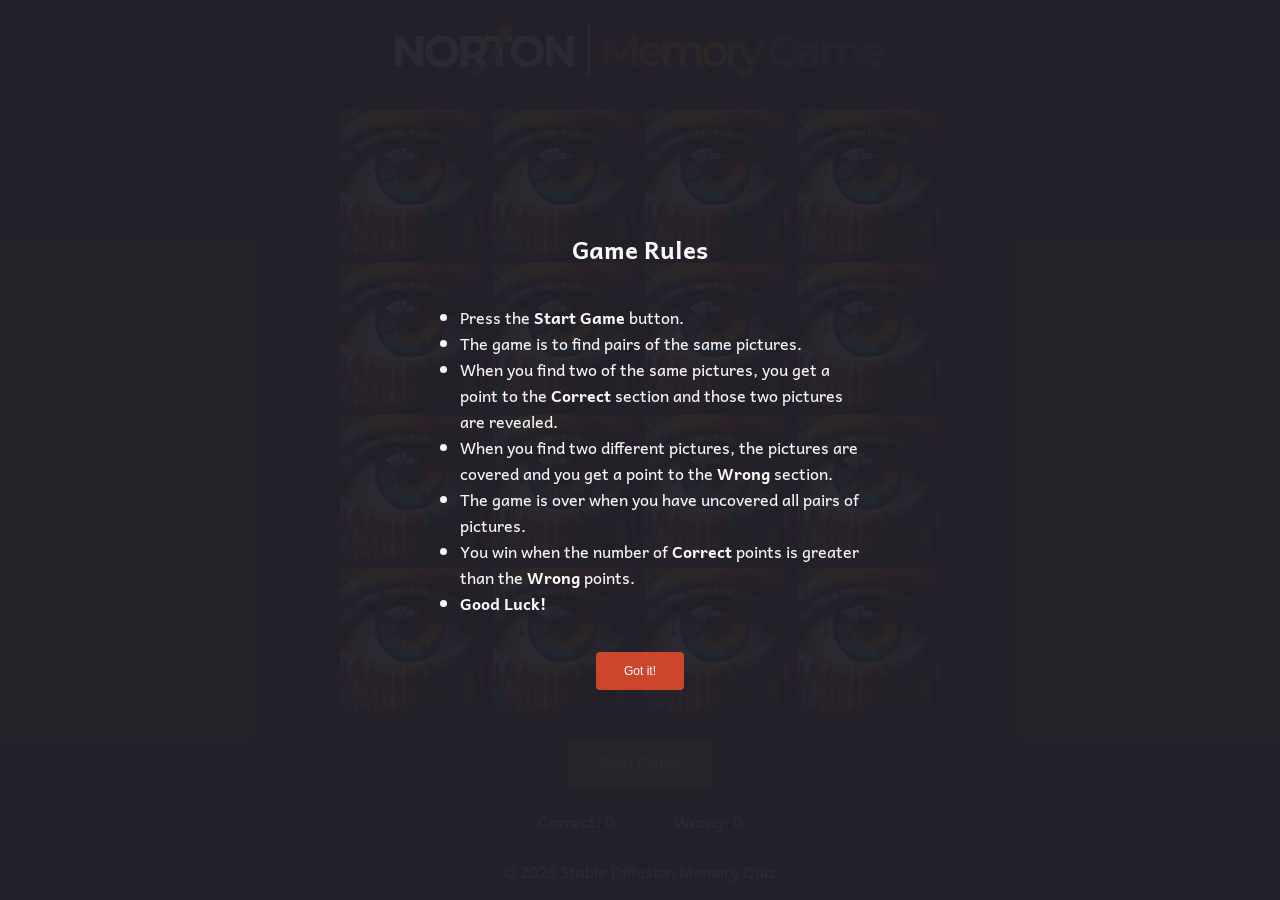
==== index.html @ e1344829 "Add meta description and keywords to HTML" ====
<!DOCTYPE html>
<html lang="en">
  <head>
    <meta charset="UTF-8" />
    <meta http-equiv="X-UA-Compatible" content="IE=edge" />
    <meta name="viewport" content="width=device-width, initial-scale=1.0" />
    <meta
      name="description"
      content="Engage in a thrilling stable diffusion memory card game designed to test and enhance your recall skills. With vibrant card designs and a user-friendly interface, challenge yourself and see how fast you can match pairs. Perfect for all ages, our game promises endless fun and cognitive sharpening."
    />
    <meta
      name="keywords"
      content="memory game, card matching, stable diffusionrecall skills, cognitive game, brain training, card game, memory challenge, match pairs, mind sharpening, fun game for all ages"
    />
    <link
      rel="stylesheet"
      href="https://use.fontawesome.com/releases/v5.7.2/css/all.css"
      integrity="sha384-fnmOCqbTlWIlj8LyTjo7mOUStjsKC4pOpQbqyi7RrhN7udi9RwhKkMHpvLbHG9Sr"
      crossorigin="anonymous"
    />
    <link rel="preconnect" href="https://fonts.googleapis.com" />
    <link rel="preconnect" href="https://fonts.gstatic.com" crossorigin />
    <link
      href="https://fonts.googleapis.com/css2?family=Andika:ital,wght@0,400;0,700;1,400;1,700&family=Bangers&family=Fira+Sans+Condensed:ital,wght@0,100;0,200;0,300;0,400;0,500;0,600;0,700;0,800;0,900;1,100;1,200;1,300;1,400;1,500;1,600;1,700;1,800;1,900&display=swap"
      rel="stylesheet"
    />
    <link rel="apple-touch-icon" sizes="180x180" href="/apple-touch-icon.png" />
    <link rel="icon" type="image/png" sizes="32x32" href="/favicon-32x32.png" />
    <link rel="icon" type="image/png" sizes="16x16" href="/favicon-16x16.png" />
    <link rel="manifest" href="/site.webmanifest" />
    <link rel="mask-icon" href="/safari-pinned-tab.svg" color="#5bbad5" />
    <meta name="msapplication-TileColor" content="#da532c" />
    <meta name="theme-color" content="#ffffff" />
    <link rel="stylesheet" href="assets/css/style.css" />
    <title>Memory Game</title>
  </head>
  <body>
    <header>
      <img
        src="assets/images/norton-i-memory-game-webp.webp"
        alt="logo"
        class="logo"
      />
    </header>

    <!-- Modal Structure -->
    <div class="modal-overlay" id="rulesModal">
      <div class="modal-content">
        <h2>Game Rules</h2>
        <ul>
          <li>Press the <b>Start Game</b> button.</li>
          <li>The game is to find pairs of the same pictures.</li>
          <li>
            When you find two of the same pictures, you get a point to the
            <b>Correct</b> section and those two pictures are revealed.
          </li>
          <li>
            When you find two different pictures, the pictures are covered and
            you get a point to the <b>Wrong</b> section.
          </li>
          <li>
            The game is over when you have uncovered all pairs of pictures.
          </li>
          <li>
            You win when the number of <b>Correct</b> points is greater than the
            <b>Wrong</b> points.
          </li>
          <li>
            <b>Good Luck!</b>
          </li>
        </ul>
        <button id="closeModalBtn">Got it!</button>
      </div>
    </div>

    <main>
      <div class="game-section">
        <section>
          <div class="game-container">
            <div class="game-card">
              <div class="card-front">
                <img
                  class="default-image"
                  src="assets/images/rainbow-eye-with-rainbow-painted-it-square-webp.webp"
                  alt="Default Artwork"
                />
                <img
                  class="hidden-image"
                  src="assets/images/0cc6715349634744a8f63f3b73a48f05 copy.webp"
                  alt="Artwork 1"
                />
              </div>
              <div class="card-back"></div>
            </div>
            <div class="game-card" id="card2">
              <div class="card-front">
                <img
                  class="default-image"
                  src="assets/images/rainbow-eye-with-rainbow-painted-it-square-webp.webp"
                  alt="Default Artwork"
                />
                <img
                  class="hidden-image"
                  src="assets/images/1bf6d5bef30e44b6a91099a5ea5ead27 copy.webp"
                  alt="Artwork 1"
                />
              </div>
              <div class="card-back"></div>
            </div>
            <div class="game-card" id="card3">
              <div class="card-front">
                <img
                  class="default-image"
                  src="assets/images/rainbow-eye-with-rainbow-painted-it-square-webp.webp"
                  alt="Default Artwork"
                />
                <img
                  class="hidden-image"
                  src="assets/images/234a4356af374154be88d1ebae761d6c copy.webp"
                  alt="Artwork 1"
                />
              </div>
              <div class="card-back"></div>
            </div>
            <div class="game-card" id="card4">
              <div class="card-front">
                <img
                  class="default-image"
                  src="assets/images/rainbow-eye-with-rainbow-painted-it-square-webp.webp"
                  alt="Default Artwork"
                />
                <img
                  class="hidden-image"
                  src="assets/images/2452e2dfc7c74dbbb8298517e9a48103 copy.webp"
                  alt="Artwork 1"
                />
              </div>
              <div class="card-back"></div>
            </div>
            <div class="game-card" id="card1">
              <div class="card-front">
                <img
                  class="default-image"
                  src="assets/images/rainbow-eye-with-rainbow-painted-it-square-webp.webp"
                  alt="Default Artwork"
                />
                <img
                  class="hidden-image"
                  src="assets/images/3b0c161ec8e14f39ba400f5be3f108e1 copy.webp"
                  alt="Artwork 1"
                />
              </div>
              <div class="card-back"></div>
            </div>
            <div class="game-card" id="card2">
              <div class="card-front">
                <img
                  class="default-image"
                  src="assets/images/rainbow-eye-with-rainbow-painted-it-square-webp.webp"
                  alt="Default Artwork"
                />
                <img
                  class="hidden-image"
                  src="assets/images/46349a587c25410f98ec0cb05255653a copy.webp"
                  alt="Artwork 1"
                />
              </div>
              <div class="card-back"></div>
            </div>
            <div class="game-card" id="card3">
              <div class="card-front">
                <img
                  class="default-image"
                  src="assets/images/rainbow-eye-with-rainbow-painted-it-square-webp.webp"
                  alt="Default Artwork"
                />
                <img
                  class="hidden-image"
                  src="assets/images/747057c1677440aa944c65a20addf048 copy.webp"
                  alt="Artwork 1"
                />
              </div>
              <div class="card-back"></div>
            </div>
            <div class="game-card" id="card4">
              <div class="card-front">
                <img
                  class="default-image"
                  src="assets/images/rainbow-eye-with-rainbow-painted-it-square-webp.webp"
                  alt="Default Artwork"
                />
                <img
                  class="hidden-image"
                  src="assets/images/f0ad2caa32a94b2787e0dd25b85525a0 copy.webp"
                  alt="Artwork 1"
                />
              </div>
              <div class="card-back"></div>
            </div>
            <div class="game-card" id="card1">
              <div class="card-front">
                <img
                  class="default-image"
                  src="assets/images/rainbow-eye-with-rainbow-painted-it-square-webp.webp"
                  alt="Default Artwork"
                />
                <img
                  class="hidden-image"
                  src="assets/images/3b0c161ec8e14f39ba400f5be3f108e1 copy.webp"
                  alt="Artwork 1"
                />
              </div>
              <div class="card-back"></div>
            </div>
            <div class="game-card" id="card2">
              <div class="card-front">
                <img
                  class="default-image"
                  src="assets/images/rainbow-eye-with-rainbow-painted-it-square-webp.webp"
                  alt="Default Artwork"
                />
                <img
                  class="hidden-image"
                  src="assets/images/234a4356af374154be88d1ebae761d6c copy.webp"
                  alt="Artwork 1"
                />
              </div>
              <div class="card-back"></div>
            </div>
            <div class="game-card" id="card3">
              <div class="card-front">
                <img
                  class="default-image"
                  src="assets/images/rainbow-eye-with-rainbow-painted-it-square-webp.webp"
                  alt="Default Artwork"
                />
                <img
                  class="hidden-image"
                  src="assets/images/747057c1677440aa944c65a20addf048 copy.webp"
                  alt="Artwork 1"
                />
              </div>
              <div class="card-back"></div>
            </div>
            <div class="game-card" id="card4">
              <div class="card-front">
                <img
                  class="default-image"
                  src="assets/images/rainbow-eye-with-rainbow-painted-it-square-webp.webp"
                  alt="Default Artwork"
                />
                <img
                  class="hidden-image"
                  src="assets/images/0cc6715349634744a8f63f3b73a48f05 copy.webp"
                  alt="Artwork 1"
                />
              </div>
              <div class="card-back"></div>
            </div>
            <div class="game-card" id="card1">
              <div class="card-front">
                <img
                  class="default-image"
                  src="assets/images/rainbow-eye-with-rainbow-painted-it-square-webp.webp"
                  alt="Default Artwork"
                />
                <img
                  class="hidden-image"
                  src="assets/images/1bf6d5bef30e44b6a91099a5ea5ead27 copy.webp"
                  alt="Artwork 1"
                />
              </div>
              <div class="card-back"></div>
            </div>
            <div class="game-card" id="card2">
              <div class="card-front">
                <img
                  class="default-image"
                  src="assets/images/rainbow-eye-with-rainbow-painted-it-square-webp.webp"
                  alt="Default Artwork"
                />
                <img
                  class="hidden-image"
                  src="assets/images/f0ad2caa32a94b2787e0dd25b85525a0 copy.webp"
                  alt="Artwork 1"
                />
              </div>
              <div class="card-back"></div>
            </div>
            <div class="game-card" id="card3">
              <div class="card-front">
                <img
                  class="default-image"
                  src="assets/images/rainbow-eye-with-rainbow-painted-it-square-webp.webp"
                  alt="Default Artwork"
                />
                <img
                  class="hidden-image"
                  src="assets/images/46349a587c25410f98ec0cb05255653a copy.webp"
                  alt="Artwork 1"
                />
              </div>
              <div class="card-back"></div>
            </div>
            <div class="game-card" id="card4">
              <div class="card-front">
                <img
                  class="default-image"
                  src="assets/images/rainbow-eye-with-rainbow-painted-it-square-webp.webp"
                  alt="Default Artwork"
                />
                <img
                  class="hidden-image"
                  src="assets/images/2452e2dfc7c74dbbb8298517e9a48103 copy.webp"
                  alt="Artwork 1"
                />
              </div>
              <div class="card-back"></div>
            </div>
          </div>
        </section>
      </div>

      <div class="button-section">
        <section>
          <button class="start-button">Start Game</button>
        </section>
        <section>
          <div class="score-board">
            <p><span id="correct-score">Correct: 0</span></p>
            <p><span id="wrong-score">Wrong: 0</span></p>
          </div>
        </section>
      </div>
    </main>
    <footer>
      <p>© 2023 Stable Diffusion Memory Quiz</p>
    </footer>
    <script src="assets/js/script.js"></script>
  </body>
</html>
---- assets/css/style.css ----
@import url('https://fonts.googleapis.com/css2?family=Andika:ital,wght@0,400;0,700;1,400;1,700&family=Bangers&family=Fira+Sans+Condensed:ital,wght@0,100;0,200;0,300;0,400;0,500;0,600;0,700;0,800;0,900;1,100;1,200;1,300;1,400;1,500;1,600;1,700;1,800;1,900&display=swap');

:root {
    --main-brand-color: #cc462d;
    --light-shades-color: #faf7f7;
    --light-accent-color: #e3a579;
    --dark-shades-color: #332d35;
    --dark-accent-color: #988b8e;
    --title-font-family: 'Bangers', cursive;
    --header-font-family: 'Fira Sans Condensed',
        sans-serif;
    --main-font-family: 'Andika', sans-serif;
}

body {
    font-family: var(--main-font-family);
    margin: 0;
    padding: 0;
    background: var(--dark-shades-color);
    color: var(--light-shades-color);
    min-height: 100vh;
    overflow: hidden;

}

header {
    display: flex;
    justify-content: center;
    /* Center horizontally */
    align-items: center;
    /* Center vertically */
    height: 100px;
    /* You can adjust this value */
}

.logo {
    max-height: 50px;
    width: auto;
    /* This ensures that the aspect ratio of the image is maintained */
    display: block;
    /* Removes the default space below an inline image */
}

section {
    display: flex;
    justify-content: center;
    align-items: center;
}

.game-container {
    width: 100%;
    max-width: 600px;
    display: grid;
    grid-template-columns: repeat(4, 1fr);
    grid-gap: 10px;
    margin: 10px;
}

.game-card {
    position: relative;
    overflow: hidden;
    width: 100%;
    padding-top: 100%;
    cursor: pointer;
}

.card-front img {
    position: absolute;
    top: 0;
    left: 0;
    width: 100%;
    height: 100%;
    object-fit: cover;
}

.hidden-image {
    display: none;
}

.card-front {
    background: #333;
}

.card-back {
    background: #4a90e2;
}

.start-button {
    background-color: #4CAF50;
    border: none;
    color: var(--light-shades-color);
    padding: 15px 32px;
    text-align: center;
    text-decoration: none;
    display: inline-block;
    font-size: 16px;
    margin-top: 20px;
    border-radius: 4px;
    transition-duration: 0.4s;
}

.start-button:hover {
    background-color: var(--light-shades-color);
    /* Green */
    color: var(--dark-shades-color);
}

.score-board {
    display: flex;
    justify-content: space-between;
    margin: 20px 0;
}

.score-board p {
    margin: 0 30px;
}

footer {
    background: var(--dark-shades-color);
    color: var(--light-shades-color);
    text-align: center;
    padding: 0;
    position: fixed;
    left: 0;
    right: 0;
    /* Explicitly setting the right position */
    bottom: 0;
    width: 100%;
    box-sizing: border-box;
}

/* Modal with instructions */

.modal-overlay {
    position: fixed;
    top: 0;
    left: 0;
    width: 100%;
    height: 100%;
    background-color: rgba(35, 33, 41, 0.8);
    /* This allows some view of the content behind the modal */
    display: flex;
    justify-content: center;
    align-items: center;
    z-index: 1000;
    visibility: hidden;
    opacity: 0;
    transition: opacity 0.3s;
}

.modal-content {
    background-color: rgba(35, 33, 41, 0.8);
    padding: 20px;
    border-radius: 5px;
    width: 100%;
    height: 100%;
    /* Adjust this for your content's width */
    text-align: left;
    text-decoration: none;
    color: var(--light-shades-color);
    font-family: var(--main-font-family);
    font-size: 14px;
    display: flex;
    flex-direction: column;
    align-items: center;
    justify-content: center;

}

.modal-content ul {
    align-self: center;
    /* Overrides the parent align-items to start at the left */
    max-width: 400px;
}

#closeModalBtn {
    margin-top: 20px;
    padding: 10px 15px;
    border: none;
    background-color: var(--main-brand-color);
    color: var(--light-shades-color);
    border-radius: 4px;
    cursor: pointer;
    border: none;
    padding: 12px 28px;
    text-align: center;
    text-decoration: none;
    display: inline-block;
    font-size: 12px;
    transition-duration: 0.4s;
}

#closeModalBtn:hover {
    background-color: var(--light-shades-color);
    color: var(--main-brand-color);
}

/* Media queries */

/* 
  ##Device = Desktops
  ##Screen = 1281px to higher resolution desktops
*/

@media (min-width: 1281px) {

    .modal-content {
        font-size: 16px;
    }

}

/* 
  ##Device = Laptops, Desktops
  ##Screen = B/w 1025px to 1280px
*/

@media (min-width: 1025px) and (max-width: 1280px) {

    .modal-content {
        font-size: 16px;
    }

}

/* 
  ##Device = Tablets, Ipads (portrait)
  ##Screen = B/w 768px to 1024px
*/

@media (min-width: 768px) and (max-width: 1024px) {}

/* 
  ##Device = Tablets, Ipads (landscape)
  ##Screen = B/w 768px to 1024px
*/

@media (min-width: 768px) and (max-width: 1024px) and (orientation: landscape) {
    body {
        overflow: auto;
        /* allow scrolling in landscape */
    }

    .logo {
        max-height: 30px;
    }

    main {
        display: flex;
        flex-direction: row;
        height: 100vh;
        overflow: hidden;
    }

    .game-section {
        flex: 3;
        overflow: hidden;
    }

    .button-section {
        flex: 1;
        display: flex;
        flex-direction: column;
        justify-content: center;
        align-items: center;
    }

    .game-container {
        width: 100%;
        display: grid;
        grid-template-columns: repeat(4, 1fr);
        grid-template-rows: repeat(4, 1fr);
        /* Add this line for 4 rows */
        grid-gap: 10px;
        margin: 10px;
        overflow: hidden;
    }

    .game-card img {
        max-width: 100%;
        max-height: 100%;
        object-fit: cover;
        /* Adjusts the size of the image within its box */
    }

    .modal-content {
        font-size: 11px;
    }
}

/* iPhone X / iPhone 12 Pro*/
@media screen and (max-width: 900px) and (min-width: 811px) and (orientation: landscape) {
    body {
        overflow: auto;
        /* allow scrolling in landscape */
    }

    .logo {
        max-height: 30px;
    }

    main {
        display: flex;
        flex-direction: row;
        height: 100vh;
        overflow: hidden;
    }

    .game-section {
        flex: 3;
        overflow: hidden;
    }

    .button-section {
        flex: 1;
        display: flex;
        flex-direction: column;
        justify-content: center;
        align-items: center;
    }

    .game-container {
        width: 52%;
        display: grid;
        grid-template-columns: repeat(4, 1fr);
        grid-template-rows: repeat(4, 1fr);
        /* Add this line for 4 rows */
        grid-gap: 10px;
        margin: 10px;
        overflow: hidden;
    }

    .game-card img {
        max-width: 100%;
        max-height: 100%;
        object-fit: cover;
        /* Adjusts the size of the image within its box */
    }

    .modal-content {
        font-size: 11px;
    }
}

/* iPad Air*/
@media screen and (max-width: 1181px) and (min-width: 1179px) and (orientation: landscape) {
    body {
        overflow: auto;
        /* allow scrolling in landscape */
    }

    .logo {
        max-height: 30px;
    }

    main {
        display: flex;
        flex-direction: row;
        height: 100vh;
        overflow: hidden;
    }

    .game-section {
        flex: 3;
        overflow: hidden;
    }

    .button-section {
        flex: 1;
        display: flex;
        flex-direction: column;
        justify-content: center;
        align-items: center;
    }

    .game-container {
        width: 100%;
        display: grid;
        grid-template-columns: repeat(4, 1fr);
        grid-template-rows: repeat(4, 1fr);
        /* Add this line for 4 rows */
        grid-gap: 10px;
        margin: 10px;
        overflow: hidden;
    }

    .game-card img {
        max-width: 100%;
        max-height: 100%;
        object-fit: cover;
        /* Adjusts the size of the image within its box */
    }

    .modal-content {
        font-size: 11px;
    }
}

/* 
  ##Device = Low Resolution Tablets, Mobiles (Landscape)
  ##Screen = B/w 481px to 767px
*/

@media (min-width: 481px) and (max-width: 768px) and (orientation: landscape) {
    body {
        overflow: auto;
        /* allow scrolling in landscape */
    }

    .logo {
        max-height: 30px;
    }

    main {
        display: flex;
        flex-direction: row;
        height: 100vh;
        overflow: hidden;
    }

    .game-section {
        flex: 3;
        overflow: hidden;
    }

    .button-section {
        flex: 1;
        display: flex;
        flex-direction: column;
        justify-content: center;
        align-items: center;
    }

    .game-container {
        width: 70%;
        display: grid;
        grid-template-columns: repeat(4, 1fr);
        grid-template-rows: repeat(4, 1fr);
        /* Add this line for 4 rows */
        grid-gap: 10px;
        margin: 10px;
        overflow: hidden;
    }

    .game-card img {
        max-width: 100%;
        max-height: 100%;
        object-fit: cover;
        /* Adjusts the size of the image within its box */
    }

    .modal-content {
        font-size: 11px;
    }

}

/* 
  ##Device = Most of the Smartphones Mobiles (Portrait)
  ##Screen = B/w 320px to 479px*/



@media (min-width: 320px) and (max-width: 480px) {
    header {
        display: flex;
        justify-content: center;
        /* Center horizontally */
        align-items: center;
        /* Center vertically */
        height: 50px;
        /* You can adjust this value */
        margin-top: 20px;
    }

    .logo {
        max-height: 30px;
    }
}
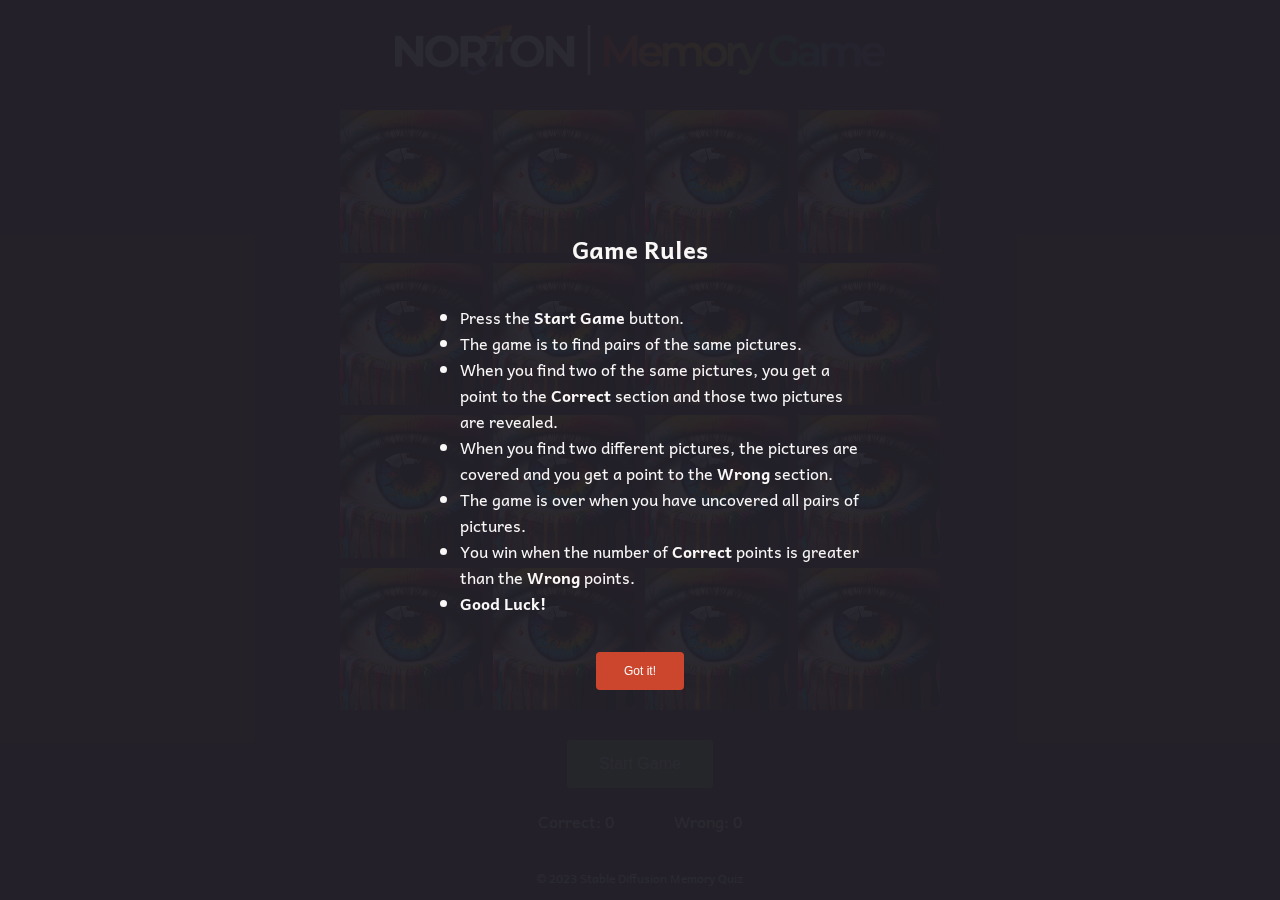
==== commit dd0bac5a: "Final deploy after tests" ====
--- a/index.html
+++ b/index.html
@@ -24,16 +24,17 @@
       href="https://fonts.googleapis.com/css2?family=Andika:ital,wght@0,400;0,700;1,400;1,700&family=Bangers&family=Fira+Sans+Condensed:ital,wght@0,100;0,200;0,300;0,400;0,500;0,600;0,700;0,800;0,900;1,100;1,200;1,300;1,400;1,500;1,600;1,700;1,800;1,900&display=swap"
       rel="stylesheet"
     />
-    <link rel="apple-touch-icon" sizes="180x180" href="/apple-touch-icon.png" />
-    <link rel="icon" type="image/png" sizes="32x32" href="/favicon-32x32.png" />
-    <link rel="icon" type="image/png" sizes="16x16" href="/favicon-16x16.png" />
-    <link rel="manifest" href="/site.webmanifest" />
-    <link rel="mask-icon" href="/safari-pinned-tab.svg" color="#5bbad5" />
+    <link rel="apple-touch-icon" sizes="180x180" href="apple-touch-icon.png" />
+    <link rel="icon" type="image/png" sizes="32x32" href="favicon-32x32.png" />
+    <link rel="icon" type="image/png" sizes="16x16" href="favicon-16x16.png" />
+    <link rel="manifest" href="site.webmanifest" />
+    <link rel="mask-icon" href="safari-pinned-tab.svg" color="#5bbad5" />
     <meta name="msapplication-TileColor" content="#da532c" />
     <meta name="theme-color" content="#ffffff" />
     <link rel="stylesheet" href="assets/css/style.css" />
     <title>Memory Game</title>
   </head>
+
   <body>
     <header>
       <img
@@ -75,7 +76,7 @@
 
     <main>
       <div class="game-section">
-        <section>
+        <div class="all-section">
           <div class="game-container">
             <div class="game-card">
               <div class="card-front">
@@ -86,251 +87,251 @@
                 />
                 <img
                   class="hidden-image"
-                  src="assets/images/0cc6715349634744a8f63f3b73a48f05 copy.webp"
-                  alt="Artwork 1"
-                />
-              </div>
-              <div class="card-back"></div>
-            </div>
-            <div class="game-card" id="card2">
-              <div class="card-front">
-                <img
-                  class="default-image"
-                  src="assets/images/rainbow-eye-with-rainbow-painted-it-square-webp.webp"
-                  alt="Default Artwork"
-                />
-                <img
-                  class="hidden-image"
-                  src="assets/images/1bf6d5bef30e44b6a91099a5ea5ead27 copy.webp"
-                  alt="Artwork 1"
-                />
-              </div>
-              <div class="card-back"></div>
-            </div>
-            <div class="game-card" id="card3">
-              <div class="card-front">
-                <img
-                  class="default-image"
-                  src="assets/images/rainbow-eye-with-rainbow-painted-it-square-webp.webp"
-                  alt="Default Artwork"
-                />
-                <img
-                  class="hidden-image"
-                  src="assets/images/234a4356af374154be88d1ebae761d6c copy.webp"
-                  alt="Artwork 1"
-                />
-              </div>
-              <div class="card-back"></div>
-            </div>
-            <div class="game-card" id="card4">
-              <div class="card-front">
-                <img
-                  class="default-image"
-                  src="assets/images/rainbow-eye-with-rainbow-painted-it-square-webp.webp"
-                  alt="Default Artwork"
-                />
-                <img
-                  class="hidden-image"
-                  src="assets/images/2452e2dfc7c74dbbb8298517e9a48103 copy.webp"
-                  alt="Artwork 1"
-                />
-              </div>
-              <div class="card-back"></div>
-            </div>
-            <div class="game-card" id="card1">
-              <div class="card-front">
-                <img
-                  class="default-image"
-                  src="assets/images/rainbow-eye-with-rainbow-painted-it-square-webp.webp"
-                  alt="Default Artwork"
-                />
-                <img
-                  class="hidden-image"
-                  src="assets/images/3b0c161ec8e14f39ba400f5be3f108e1 copy.webp"
-                  alt="Artwork 1"
-                />
-              </div>
-              <div class="card-back"></div>
-            </div>
-            <div class="game-card" id="card2">
-              <div class="card-front">
-                <img
-                  class="default-image"
-                  src="assets/images/rainbow-eye-with-rainbow-painted-it-square-webp.webp"
-                  alt="Default Artwork"
-                />
-                <img
-                  class="hidden-image"
-                  src="assets/images/46349a587c25410f98ec0cb05255653a copy.webp"
-                  alt="Artwork 1"
-                />
-              </div>
-              <div class="card-back"></div>
-            </div>
-            <div class="game-card" id="card3">
-              <div class="card-front">
-                <img
-                  class="default-image"
-                  src="assets/images/rainbow-eye-with-rainbow-painted-it-square-webp.webp"
-                  alt="Default Artwork"
-                />
-                <img
-                  class="hidden-image"
-                  src="assets/images/747057c1677440aa944c65a20addf048 copy.webp"
-                  alt="Artwork 1"
-                />
-              </div>
-              <div class="card-back"></div>
-            </div>
-            <div class="game-card" id="card4">
-              <div class="card-front">
-                <img
-                  class="default-image"
-                  src="assets/images/rainbow-eye-with-rainbow-painted-it-square-webp.webp"
-                  alt="Default Artwork"
-                />
-                <img
-                  class="hidden-image"
-                  src="assets/images/f0ad2caa32a94b2787e0dd25b85525a0 copy.webp"
-                  alt="Artwork 1"
-                />
-              </div>
-              <div class="card-back"></div>
-            </div>
-            <div class="game-card" id="card1">
-              <div class="card-front">
-                <img
-                  class="default-image"
-                  src="assets/images/rainbow-eye-with-rainbow-painted-it-square-webp.webp"
-                  alt="Default Artwork"
-                />
-                <img
-                  class="hidden-image"
-                  src="assets/images/3b0c161ec8e14f39ba400f5be3f108e1 copy.webp"
-                  alt="Artwork 1"
-                />
-              </div>
-              <div class="card-back"></div>
-            </div>
-            <div class="game-card" id="card2">
-              <div class="card-front">
-                <img
-                  class="default-image"
-                  src="assets/images/rainbow-eye-with-rainbow-painted-it-square-webp.webp"
-                  alt="Default Artwork"
-                />
-                <img
-                  class="hidden-image"
-                  src="assets/images/234a4356af374154be88d1ebae761d6c copy.webp"
-                  alt="Artwork 1"
-                />
-              </div>
-              <div class="card-back"></div>
-            </div>
-            <div class="game-card" id="card3">
-              <div class="card-front">
-                <img
-                  class="default-image"
-                  src="assets/images/rainbow-eye-with-rainbow-painted-it-square-webp.webp"
-                  alt="Default Artwork"
-                />
-                <img
-                  class="hidden-image"
-                  src="assets/images/747057c1677440aa944c65a20addf048 copy.webp"
-                  alt="Artwork 1"
-                />
-              </div>
-              <div class="card-back"></div>
-            </div>
-            <div class="game-card" id="card4">
-              <div class="card-front">
-                <img
-                  class="default-image"
-                  src="assets/images/rainbow-eye-with-rainbow-painted-it-square-webp.webp"
-                  alt="Default Artwork"
-                />
-                <img
-                  class="hidden-image"
-                  src="assets/images/0cc6715349634744a8f63f3b73a48f05 copy.webp"
-                  alt="Artwork 1"
-                />
-              </div>
-              <div class="card-back"></div>
-            </div>
-            <div class="game-card" id="card1">
-              <div class="card-front">
-                <img
-                  class="default-image"
-                  src="assets/images/rainbow-eye-with-rainbow-painted-it-square-webp.webp"
-                  alt="Default Artwork"
-                />
-                <img
-                  class="hidden-image"
-                  src="assets/images/1bf6d5bef30e44b6a91099a5ea5ead27 copy.webp"
-                  alt="Artwork 1"
-                />
-              </div>
-              <div class="card-back"></div>
-            </div>
-            <div class="game-card" id="card2">
-              <div class="card-front">
-                <img
-                  class="default-image"
-                  src="assets/images/rainbow-eye-with-rainbow-painted-it-square-webp.webp"
-                  alt="Default Artwork"
-                />
-                <img
-                  class="hidden-image"
-                  src="assets/images/f0ad2caa32a94b2787e0dd25b85525a0 copy.webp"
-                  alt="Artwork 1"
-                />
-              </div>
-              <div class="card-back"></div>
-            </div>
-            <div class="game-card" id="card3">
-              <div class="card-front">
-                <img
-                  class="default-image"
-                  src="assets/images/rainbow-eye-with-rainbow-painted-it-square-webp.webp"
-                  alt="Default Artwork"
-                />
-                <img
-                  class="hidden-image"
-                  src="assets/images/46349a587c25410f98ec0cb05255653a copy.webp"
-                  alt="Artwork 1"
-                />
-              </div>
-              <div class="card-back"></div>
-            </div>
-            <div class="game-card" id="card4">
-              <div class="card-front">
-                <img
-                  class="default-image"
-                  src="assets/images/rainbow-eye-with-rainbow-painted-it-square-webp.webp"
-                  alt="Default Artwork"
-                />
-                <img
-                  class="hidden-image"
-                  src="assets/images/2452e2dfc7c74dbbb8298517e9a48103 copy.webp"
+                  src="assets/images/0cc6715349634744a8f63f3b73a48f05.webp"
+                  alt="Artwork 1"
+                />
+              </div>
+              <div class="card-back"></div>
+            </div>
+            <div class="game-card">
+              <div class="card-front">
+                <img
+                  class="default-image"
+                  src="assets/images/rainbow-eye-with-rainbow-painted-it-square-webp.webp"
+                  alt="Default Artwork"
+                />
+                <img
+                  class="hidden-image"
+                  src="assets/images/1bf6d5bef30e44b6a91099a5ea5ead27.webp"
+                  alt="Artwork 1"
+                />
+              </div>
+              <div class="card-back"></div>
+            </div>
+            <div class="game-card">
+              <div class="card-front">
+                <img
+                  class="default-image"
+                  src="assets/images/rainbow-eye-with-rainbow-painted-it-square-webp.webp"
+                  alt="Default Artwork"
+                />
+                <img
+                  class="hidden-image"
+                  src="assets/images/234a4356af374154be88d1ebae761d6c.webp"
+                  alt="Artwork 1"
+                />
+              </div>
+              <div class="card-back"></div>
+            </div>
+            <div class="game-card">
+              <div class="card-front">
+                <img
+                  class="default-image"
+                  src="assets/images/rainbow-eye-with-rainbow-painted-it-square-webp.webp"
+                  alt="Default Artwork"
+                />
+                <img
+                  class="hidden-image"
+                  src="assets/images/2452e2dfc7c74dbbb8298517e9a48103.webp"
+                  alt="Artwork 1"
+                />
+              </div>
+              <div class="card-back"></div>
+            </div>
+            <div class="game-card">
+              <div class="card-front">
+                <img
+                  class="default-image"
+                  src="assets/images/rainbow-eye-with-rainbow-painted-it-square-webp.webp"
+                  alt="Default Artwork"
+                />
+                <img
+                  class="hidden-image"
+                  src="assets/images/3b0c161ec8e14f39ba400f5be3f108e1.webp"
+                  alt="Artwork 1"
+                />
+              </div>
+              <div class="card-back"></div>
+            </div>
+            <div class="game-card">
+              <div class="card-front">
+                <img
+                  class="default-image"
+                  src="assets/images/rainbow-eye-with-rainbow-painted-it-square-webp.webp"
+                  alt="Default Artwork"
+                />
+                <img
+                  class="hidden-image"
+                  src="assets/images/46349a587c25410f98ec0cb05255653a.webp"
+                  alt="Artwork 1"
+                />
+              </div>
+              <div class="card-back"></div>
+            </div>
+            <div class="game-card">
+              <div class="card-front">
+                <img
+                  class="default-image"
+                  src="assets/images/rainbow-eye-with-rainbow-painted-it-square-webp.webp"
+                  alt="Default Artwork"
+                />
+                <img
+                  class="hidden-image"
+                  src="assets/images/747057c1677440aa944c65a20addf048.webp"
+                  alt="Artwork 1"
+                />
+              </div>
+              <div class="card-back"></div>
+            </div>
+            <div class="game-card">
+              <div class="card-front">
+                <img
+                  class="default-image"
+                  src="assets/images/rainbow-eye-with-rainbow-painted-it-square-webp.webp"
+                  alt="Default Artwork"
+                />
+                <img
+                  class="hidden-image"
+                  src="assets/images/f0ad2caa32a94b2787e0dd25b85525a0.webp"
+                  alt="Artwork 1"
+                />
+              </div>
+              <div class="card-back"></div>
+            </div>
+            <div class="game-card">
+              <div class="card-front">
+                <img
+                  class="default-image"
+                  src="assets/images/rainbow-eye-with-rainbow-painted-it-square-webp.webp"
+                  alt="Default Artwork"
+                />
+                <img
+                  class="hidden-image"
+                  src="assets/images/3b0c161ec8e14f39ba400f5be3f108e1.webp"
+                  alt="Artwork 1"
+                />
+              </div>
+              <div class="card-back"></div>
+            </div>
+            <div class="game-card">
+              <div class="card-front">
+                <img
+                  class="default-image"
+                  src="assets/images/rainbow-eye-with-rainbow-painted-it-square-webp.webp"
+                  alt="Default Artwork"
+                />
+                <img
+                  class="hidden-image"
+                  src="assets/images/234a4356af374154be88d1ebae761d6c.webp"
+                  alt="Artwork 1"
+                />
+              </div>
+              <div class="card-back"></div>
+            </div>
+            <div class="game-card">
+              <div class="card-front">
+                <img
+                  class="default-image"
+                  src="assets/images/rainbow-eye-with-rainbow-painted-it-square-webp.webp"
+                  alt="Default Artwork"
+                />
+                <img
+                  class="hidden-image"
+                  src="assets/images/747057c1677440aa944c65a20addf048.webp"
+                  alt="Artwork 1"
+                />
+              </div>
+              <div class="card-back"></div>
+            </div>
+            <div class="game-card">
+              <div class="card-front">
+                <img
+                  class="default-image"
+                  src="assets/images/rainbow-eye-with-rainbow-painted-it-square-webp.webp"
+                  alt="Default Artwork"
+                />
+                <img
+                  class="hidden-image"
+                  src="assets/images/0cc6715349634744a8f63f3b73a48f05.webp"
+                  alt="Artwork 1"
+                />
+              </div>
+              <div class="card-back"></div>
+            </div>
+            <div class="game-card">
+              <div class="card-front">
+                <img
+                  class="default-image"
+                  src="assets/images/rainbow-eye-with-rainbow-painted-it-square-webp.webp"
+                  alt="Default Artwork"
+                />
+                <img
+                  class="hidden-image"
+                  src="assets/images/1bf6d5bef30e44b6a91099a5ea5ead27.webp"
+                  alt="Artwork 1"
+                />
+              </div>
+              <div class="card-back"></div>
+            </div>
+            <div class="game-card">
+              <div class="card-front">
+                <img
+                  class="default-image"
+                  src="assets/images/rainbow-eye-with-rainbow-painted-it-square-webp.webp"
+                  alt="Default Artwork"
+                />
+                <img
+                  class="hidden-image"
+                  src="assets/images/f0ad2caa32a94b2787e0dd25b85525a0.webp"
+                  alt="Artwork 1"
+                />
+              </div>
+              <div class="card-back"></div>
+            </div>
+            <div class="game-card">
+              <div class="card-front">
+                <img
+                  class="default-image"
+                  src="assets/images/rainbow-eye-with-rainbow-painted-it-square-webp.webp"
+                  alt="Default Artwork"
+                />
+                <img
+                  class="hidden-image"
+                  src="assets/images/46349a587c25410f98ec0cb05255653a.webp"
+                  alt="Artwork 1"
+                />
+              </div>
+              <div class="card-back"></div>
+            </div>
+            <div class="game-card">
+              <div class="card-front">
+                <img
+                  class="default-image"
+                  src="assets/images/rainbow-eye-with-rainbow-painted-it-square-webp.webp"
+                  alt="Default Artwork"
+                />
+                <img
+                  class="hidden-image"
+                  src="assets/images/2452e2dfc7c74dbbb8298517e9a48103.webp"
                   alt="Artwork 1"
                 />
               </div>
               <div class="card-back"></div>
             </div>
           </div>
-        </section>
+        </div>
       </div>
 
       <div class="button-section">
-        <section>
+        <div class="all-section">
           <button class="start-button">Start Game</button>
-        </section>
-        <section>
+        </div>
+        <div class="all-section">
           <div class="score-board">
             <p><span id="correct-score">Correct: 0</span></p>
             <p><span id="wrong-score">Wrong: 0</span></p>
           </div>
-        </section>
+        </div>
       </div>
     </main>
     <footer>
--- a/assets/css/style.css
+++ b/assets/css/style.css
@@ -41,7 +41,7 @@
     /* Removes the default space below an inline image */
 }
 
-section {
+.all-section {
     display: flex;
     justify-content: center;
     align-items: center;
@@ -127,6 +127,7 @@
     bottom: 0;
     width: 100%;
     box-sizing: border-box;
+    font-size: 12px;
 }
 
 /* Modal with instructions */
@@ -476,4 +477,8 @@
     .logo {
         max-height: 30px;
     }
+
+    .modal-content {
+        font-size: 12px;
+    }
 }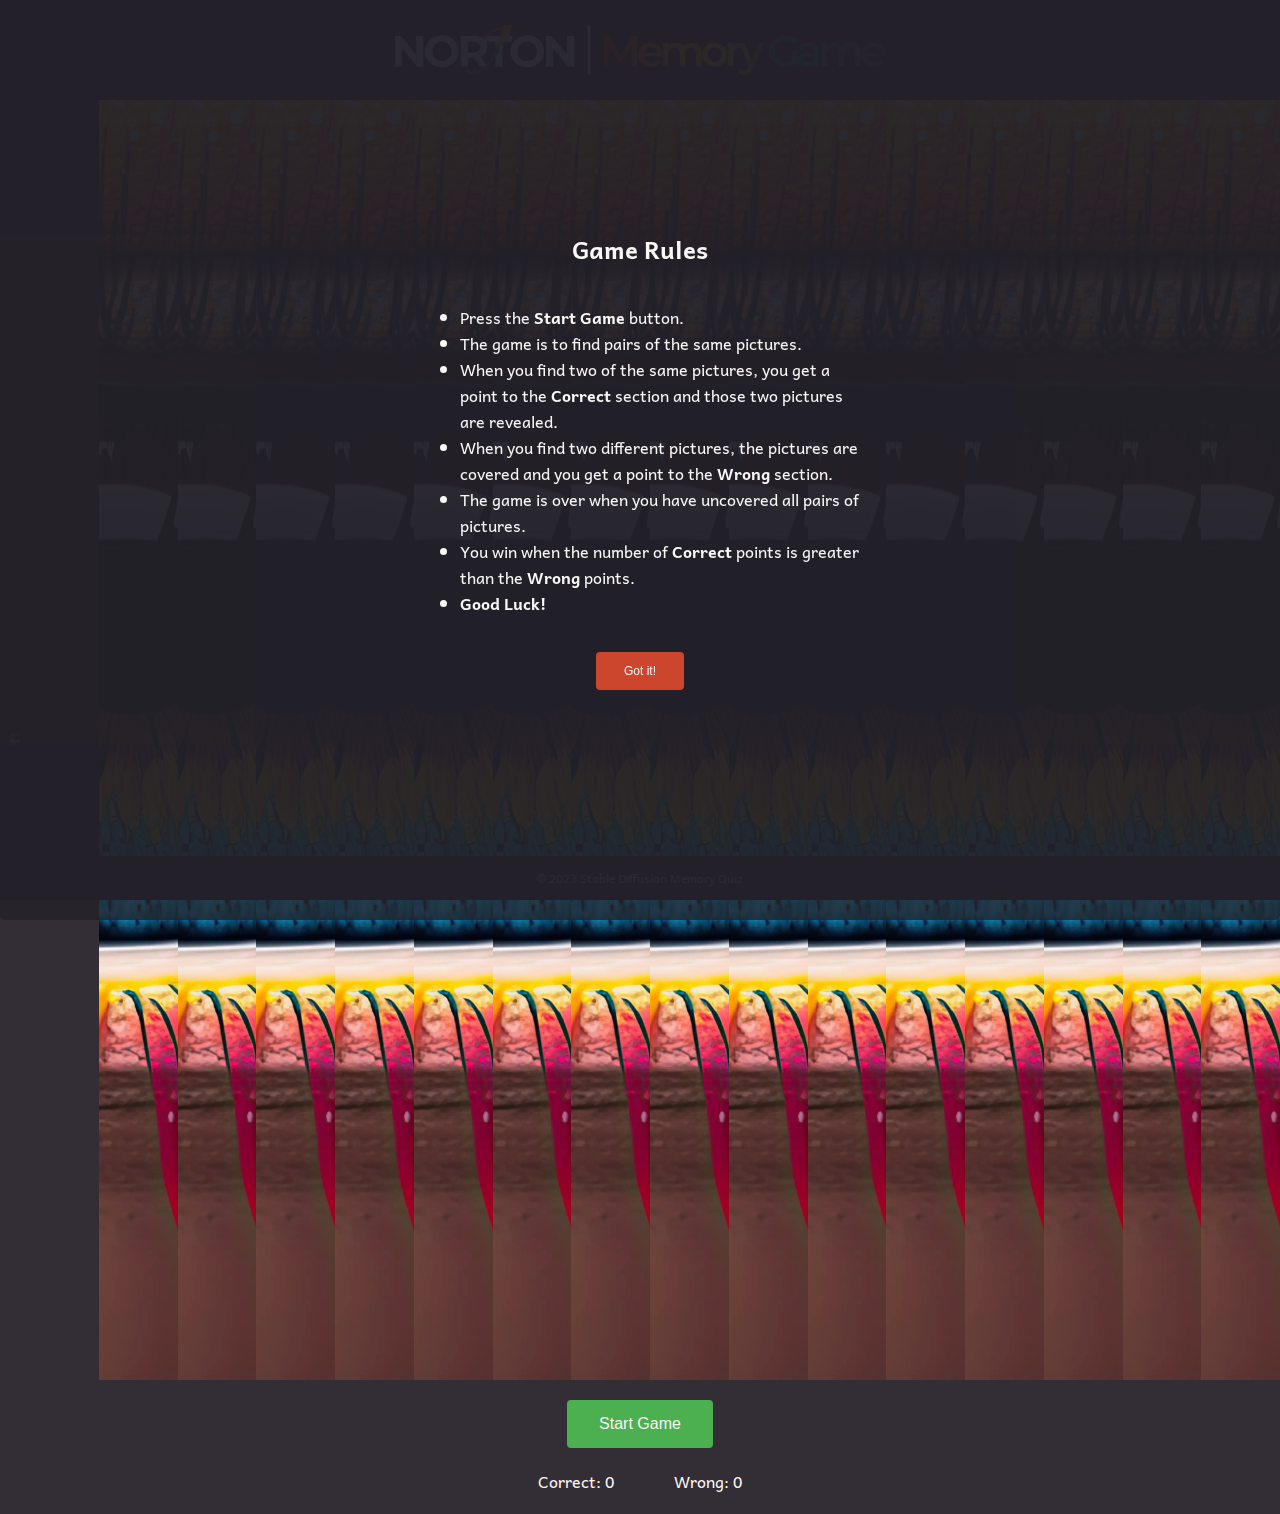
==== commit 46ed6e87: "Create code comments" ====
--- a/index.html
+++ b/index.html
@@ -1,9 +1,12 @@
 <!DOCTYPE html>
 <html lang="en">
   <head>
+    <!-- Basic Meta Information -->
     <meta charset="UTF-8" />
     <meta http-equiv="X-UA-Compatible" content="IE=edge" />
     <meta name="viewport" content="width=device-width, initial-scale=1.0" />
+
+    <!-- SEO-related Metadata -->
     <meta
       name="description"
       content="Engage in a thrilling stable diffusion memory card game designed to test and enhance your recall skills. With vibrant card designs and a user-friendly interface, challenge yourself and see how fast you can match pairs. Perfect for all ages, our game promises endless fun and cognitive sharpening."
@@ -12,30 +15,43 @@
       name="keywords"
       content="memory game, card matching, stable diffusionrecall skills, cognitive game, brain training, card game, memory challenge, match pairs, mind sharpening, fun game for all ages"
     />
+
+    <!-- Font Awesome Icons CSS Link -->
     <link
       rel="stylesheet"
       href="https://use.fontawesome.com/releases/v5.7.2/css/all.css"
       integrity="sha384-fnmOCqbTlWIlj8LyTjo7mOUStjsKC4pOpQbqyi7RrhN7udi9RwhKkMHpvLbHG9Sr"
       crossorigin="anonymous"
     />
+
+    <!-- Google Fonts Link -->
     <link rel="preconnect" href="https://fonts.googleapis.com" />
     <link rel="preconnect" href="https://fonts.gstatic.com" crossorigin />
     <link
       href="https://fonts.googleapis.com/css2?family=Andika:ital,wght@0,400;0,700;1,400;1,700&family=Bangers&family=Fira+Sans+Condensed:ital,wght@0,100;0,200;0,300;0,400;0,500;0,600;0,700;0,800;0,900;1,100;1,200;1,300;1,400;1,500;1,600;1,700;1,800;1,900&display=swap"
       rel="stylesheet"
     />
+
+    <!-- Favicons and Touch Icons -->
     <link rel="apple-touch-icon" sizes="180x180" href="apple-touch-icon.png" />
     <link rel="icon" type="image/png" sizes="32x32" href="favicon-32x32.png" />
     <link rel="icon" type="image/png" sizes="16x16" href="favicon-16x16.png" />
     <link rel="manifest" href="site.webmanifest" />
     <link rel="mask-icon" href="safari-pinned-tab.svg" color="#5bbad5" />
+
+    <!-- Custom CSS Link -->
+    <link rel="stylesheet" href="assets/css/style.css" />
+
+    <!-- Meta for Microsoft and Theme Color -->
     <meta name="msapplication-TileColor" content="#da532c" />
     <meta name="theme-color" content="#ffffff" />
-    <link rel="stylesheet" href="assets/css/style.css" />
+
+    <!-- Page Title -->
     <title>Memory Game</title>
   </head>
 
   <body>
+    <!-- Header with Logo -->
     <header>
       <img
         src="assets/images/norton-i-memory-game-webp.webp"
@@ -44,11 +60,12 @@
       />
     </header>
 
-    <!-- Modal Structure -->
+    <!-- Game Rules Modal -->
     <div class="modal-overlay" id="rulesModal">
       <div class="modal-content">
         <h2>Game Rules</h2>
         <ul>
+          <!-- Listing the Game Rules -->
           <li>Press the <b>Start Game</b> button.</li>
           <li>The game is to find pairs of the same pictures.</li>
           <li>
@@ -70,14 +87,18 @@
             <b>Good Luck!</b>
           </li>
         </ul>
+        <!-- Close Modal Button -->
         <button id="closeModalBtn">Got it!</button>
       </div>
     </div>
 
+    <!-- Main Game Section -->
     <main>
+      <!-- Memory Card Game Section -->
       <div class="game-section">
         <div class="all-section">
           <div class="game-container">
+            <!-- Individual Card Structure -->
             <div class="game-card">
               <div class="card-front">
                 <img
@@ -92,6 +113,8 @@
                 />
               </div>
               <div class="card-back"></div>
+            </div>
+            <!-- Note: Similar card structure is repeated for each card -->
             </div>
             <div class="game-card">
               <div class="card-front">
@@ -322,18 +345,25 @@
         </div>
       </div>
 
+    <!-- Start Game Button Section -->
       <div class="button-section">
         <div class="all-section">
           <button class="start-button">Start Game</button>
         </div>
+        <!-- Score Display Section -->
         <div class="all-section">
           <div class="score-board">
             <p><span id="correct-score">Correct: 0</span></p>
+            <!-- Note: Rest of the elements are trimmed for brevity -->
             <p><span id="wrong-score">Wrong: 0</span></p>
           </div>
         </div>
       </div>
     </main>
+
+    <!-- Footer & Other Sections (if available) would follow -->
+    
+    <!-- Scripts (if available) would be placed before the closing body tag -->
     <footer>
       <p>© 2023 Stable Diffusion Memory Quiz</p>
     </footer>
--- a/assets/css/style.css
+++ b/assets/css/style.css
@@ -1,5 +1,7 @@
+/* Importing required fonts from Google Fonts */
 @import url('https://fonts.googleapis.com/css2?family=Andika:ital,wght@0,400;0,700;1,400;1,700&family=Bangers&family=Fira+Sans+Condensed:ital,wght@0,100;0,200;0,300;0,400;0,500;0,600;0,700;0,800;0,900;1,100;1,200;1,300;1,400;1,500;1,600;1,700;1,800;1,900&display=swap');
 
+/* Define basic color and font variables for the site */
 :root {
     --main-brand-color: #cc462d;
     --light-shades-color: #faf7f7;
@@ -12,6 +14,7 @@
     --main-font-family: 'Andika', sans-serif;
 }
 
+/* Basic styling for the body of the site */
 body {
     font-family: var(--main-font-family);
     margin: 0;
@@ -23,16 +26,15 @@
 
 }
 
+/* Styling for the header section */
 header {
     display: flex;
     justify-content: center;
-    /* Center horizontally */
     align-items: center;
-    /* Center vertically */
     height: 100px;
-    /* You can adjust this value */
-}
-
+}
+
+/* Logo styling */
 .logo {
     max-height: 50px;
     width: auto;
@@ -41,12 +43,14 @@
     /* Removes the default space below an inline image */
 }
 
+/* Styling for container of all sections */
 .all-section {
     display: flex;
     justify-content: center;
     align-items: center;
 }
 
+/* Styles for game-container */
 .game-container {
     width: 100%;
     max-width: 600px;
@@ -56,6 +60,7 @@
     margin: 10px;
 }
 
+/* Styles for game-card */
 .game-card {
     position: relative;
     overflow: hidden;
@@ -64,6 +69,7 @@
     cursor: pointer;
 }
 
+/* Styles for the front of the card with an image */
 .card-front img {
     position: absolute;
     top: 0;
@@ -73,10 +79,12 @@
     object-fit: cover;
 }
 
+/* Styles to hide the image */
 .hidden-image {
     display: none;
 }
 
+/* Styles for the front and back of the card */
 .card-front {
     background: #333;
 }
@@ -85,6 +93,7 @@
     background: #4a90e2;
 }
 
+/* Styles for the start-button */
 .start-button {
     background-color: #4CAF50;
     border: none;
@@ -99,12 +108,13 @@
     transition-duration: 0.4s;
 }
 
+/* Hover effect for the start-button */
 .start-button:hover {
     background-color: var(--light-shades-color);
-    /* Green */
     color: var(--dark-shades-color);
 }
 
+/* Styling for the score-board section */
 .score-board {
     display: flex;
     justify-content: space-between;
@@ -115,6 +125,7 @@
     margin: 0 30px;
 }
 
+/* Styling for the footer */
 footer {
     background: var(--dark-shades-color);
     color: var(--light-shades-color);
@@ -130,8 +141,7 @@
     font-size: 12px;
 }
 
-/* Modal with instructions */
-
+/* Styles for the modal with instructions */
 .modal-overlay {
     position: fixed;
     top: 0;
@@ -139,7 +149,6 @@
     width: 100%;
     height: 100%;
     background-color: rgba(35, 33, 41, 0.8);
-    /* This allows some view of the content behind the modal */
     display: flex;
     justify-content: center;
     align-items: center;
@@ -149,13 +158,13 @@
     transition: opacity 0.3s;
 }
 
+/* Styles for the content inside the modal */
 .modal-content {
     background-color: rgba(35, 33, 41, 0.8);
     padding: 20px;
     border-radius: 5px;
     width: 100%;
     height: 100%;
-    /* Adjust this for your content's width */
     text-align: left;
     text-decoration: none;
     color: var(--light-shades-color);
@@ -174,6 +183,7 @@
     max-width: 400px;
 }
 
+/* Styles for the close button in the modal */
 #closeModalBtn {
     margin-top: 20px;
     padding: 10px 15px;
@@ -208,7 +218,6 @@
     .modal-content {
         font-size: 16px;
     }
-
 }
 
 /* 
@@ -221,7 +230,6 @@
     .modal-content {
         font-size: 16px;
     }
-
 }
 
 /* 
@@ -453,7 +461,6 @@
     .modal-content {
         font-size: 11px;
     }
-
 }
 
 /* 
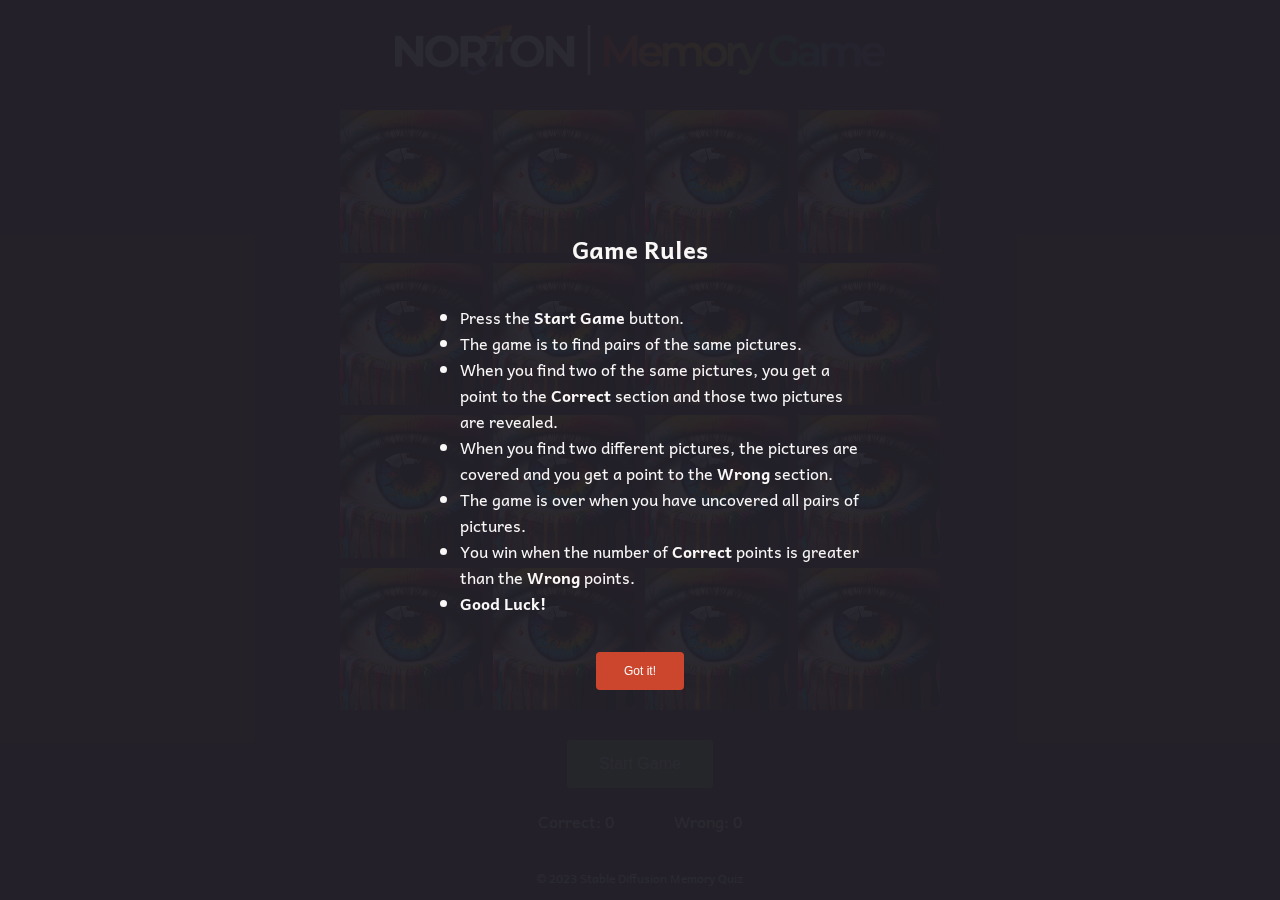
==== commit 7dd2eb31: "Final style before submission" ====
--- a/index.html
+++ b/index.html
@@ -39,12 +39,12 @@
     <link rel="manifest" href="site.webmanifest" />
     <link rel="mask-icon" href="safari-pinned-tab.svg" color="#5bbad5" />
 
-    <!-- Custom CSS Link -->
-    <link rel="stylesheet" href="assets/css/style.css" />
-
     <!-- Meta for Microsoft and Theme Color -->
     <meta name="msapplication-TileColor" content="#da532c" />
     <meta name="theme-color" content="#ffffff" />
+
+    <!-- Custom CSS Link -->
+    <link rel="stylesheet" href="assets/css/style.css" />
 
     <!-- Page Title -->
     <title>Memory Game</title>
@@ -113,239 +113,238 @@
                 />
               </div>
               <div class="card-back"></div>
-            </div>
-            <!-- Note: Similar card structure is repeated for each card -->
-            </div>
-            <div class="game-card">
-              <div class="card-front">
-                <img
-                  class="default-image"
-                  src="assets/images/rainbow-eye-with-rainbow-painted-it-square-webp.webp"
-                  alt="Default Artwork"
-                />
-                <img
-                  class="hidden-image"
-                  src="assets/images/1bf6d5bef30e44b6a91099a5ea5ead27.webp"
-                  alt="Artwork 1"
-                />
-              </div>
-              <div class="card-back"></div>
-            </div>
-            <div class="game-card">
-              <div class="card-front">
-                <img
-                  class="default-image"
-                  src="assets/images/rainbow-eye-with-rainbow-painted-it-square-webp.webp"
-                  alt="Default Artwork"
-                />
-                <img
-                  class="hidden-image"
-                  src="assets/images/234a4356af374154be88d1ebae761d6c.webp"
-                  alt="Artwork 1"
-                />
-              </div>
-              <div class="card-back"></div>
-            </div>
-            <div class="game-card">
-              <div class="card-front">
-                <img
-                  class="default-image"
-                  src="assets/images/rainbow-eye-with-rainbow-painted-it-square-webp.webp"
-                  alt="Default Artwork"
-                />
-                <img
-                  class="hidden-image"
-                  src="assets/images/2452e2dfc7c74dbbb8298517e9a48103.webp"
-                  alt="Artwork 1"
-                />
-              </div>
-              <div class="card-back"></div>
-            </div>
-            <div class="game-card">
-              <div class="card-front">
-                <img
-                  class="default-image"
-                  src="assets/images/rainbow-eye-with-rainbow-painted-it-square-webp.webp"
-                  alt="Default Artwork"
-                />
-                <img
-                  class="hidden-image"
-                  src="assets/images/3b0c161ec8e14f39ba400f5be3f108e1.webp"
-                  alt="Artwork 1"
-                />
-              </div>
-              <div class="card-back"></div>
-            </div>
-            <div class="game-card">
-              <div class="card-front">
-                <img
-                  class="default-image"
-                  src="assets/images/rainbow-eye-with-rainbow-painted-it-square-webp.webp"
-                  alt="Default Artwork"
-                />
-                <img
-                  class="hidden-image"
-                  src="assets/images/46349a587c25410f98ec0cb05255653a.webp"
-                  alt="Artwork 1"
-                />
-              </div>
-              <div class="card-back"></div>
-            </div>
-            <div class="game-card">
-              <div class="card-front">
-                <img
-                  class="default-image"
-                  src="assets/images/rainbow-eye-with-rainbow-painted-it-square-webp.webp"
-                  alt="Default Artwork"
-                />
-                <img
-                  class="hidden-image"
-                  src="assets/images/747057c1677440aa944c65a20addf048.webp"
-                  alt="Artwork 1"
-                />
-              </div>
-              <div class="card-back"></div>
-            </div>
-            <div class="game-card">
-              <div class="card-front">
-                <img
-                  class="default-image"
-                  src="assets/images/rainbow-eye-with-rainbow-painted-it-square-webp.webp"
-                  alt="Default Artwork"
-                />
-                <img
-                  class="hidden-image"
-                  src="assets/images/f0ad2caa32a94b2787e0dd25b85525a0.webp"
-                  alt="Artwork 1"
-                />
-              </div>
-              <div class="card-back"></div>
-            </div>
-            <div class="game-card">
-              <div class="card-front">
-                <img
-                  class="default-image"
-                  src="assets/images/rainbow-eye-with-rainbow-painted-it-square-webp.webp"
-                  alt="Default Artwork"
-                />
-                <img
-                  class="hidden-image"
-                  src="assets/images/3b0c161ec8e14f39ba400f5be3f108e1.webp"
-                  alt="Artwork 1"
-                />
-              </div>
-              <div class="card-back"></div>
-            </div>
-            <div class="game-card">
-              <div class="card-front">
-                <img
-                  class="default-image"
-                  src="assets/images/rainbow-eye-with-rainbow-painted-it-square-webp.webp"
-                  alt="Default Artwork"
-                />
-                <img
-                  class="hidden-image"
-                  src="assets/images/234a4356af374154be88d1ebae761d6c.webp"
-                  alt="Artwork 1"
-                />
-              </div>
-              <div class="card-back"></div>
-            </div>
-            <div class="game-card">
-              <div class="card-front">
-                <img
-                  class="default-image"
-                  src="assets/images/rainbow-eye-with-rainbow-painted-it-square-webp.webp"
-                  alt="Default Artwork"
-                />
-                <img
-                  class="hidden-image"
-                  src="assets/images/747057c1677440aa944c65a20addf048.webp"
-                  alt="Artwork 1"
-                />
-              </div>
-              <div class="card-back"></div>
-            </div>
-            <div class="game-card">
-              <div class="card-front">
-                <img
-                  class="default-image"
-                  src="assets/images/rainbow-eye-with-rainbow-painted-it-square-webp.webp"
-                  alt="Default Artwork"
-                />
-                <img
-                  class="hidden-image"
-                  src="assets/images/0cc6715349634744a8f63f3b73a48f05.webp"
-                  alt="Artwork 1"
-                />
-              </div>
-              <div class="card-back"></div>
-            </div>
-            <div class="game-card">
-              <div class="card-front">
-                <img
-                  class="default-image"
-                  src="assets/images/rainbow-eye-with-rainbow-painted-it-square-webp.webp"
-                  alt="Default Artwork"
-                />
-                <img
-                  class="hidden-image"
-                  src="assets/images/1bf6d5bef30e44b6a91099a5ea5ead27.webp"
-                  alt="Artwork 1"
-                />
-              </div>
-              <div class="card-back"></div>
-            </div>
-            <div class="game-card">
-              <div class="card-front">
-                <img
-                  class="default-image"
-                  src="assets/images/rainbow-eye-with-rainbow-painted-it-square-webp.webp"
-                  alt="Default Artwork"
-                />
-                <img
-                  class="hidden-image"
-                  src="assets/images/f0ad2caa32a94b2787e0dd25b85525a0.webp"
-                  alt="Artwork 1"
-                />
-              </div>
-              <div class="card-back"></div>
-            </div>
-            <div class="game-card">
-              <div class="card-front">
-                <img
-                  class="default-image"
-                  src="assets/images/rainbow-eye-with-rainbow-painted-it-square-webp.webp"
-                  alt="Default Artwork"
-                />
-                <img
-                  class="hidden-image"
-                  src="assets/images/46349a587c25410f98ec0cb05255653a.webp"
-                  alt="Artwork 1"
-                />
-              </div>
-              <div class="card-back"></div>
-            </div>
-            <div class="game-card">
-              <div class="card-front">
-                <img
-                  class="default-image"
-                  src="assets/images/rainbow-eye-with-rainbow-painted-it-square-webp.webp"
-                  alt="Default Artwork"
-                />
-                <img
-                  class="hidden-image"
-                  src="assets/images/2452e2dfc7c74dbbb8298517e9a48103.webp"
-                  alt="Artwork 1"
-                />
-              </div>
-              <div class="card-back"></div>
-            </div>
+            
+            
+          </div>
+          <div class="game-card">
+            <div class="card-front">
+              <img
+                class="default-image"
+                src="assets/images/rainbow-eye-with-rainbow-painted-it-square-webp.webp"
+                alt="Default Artwork"
+              />
+              <img
+                class="hidden-image"
+                src="assets/images/1bf6d5bef30e44b6a91099a5ea5ead27.webp"
+                alt="Artwork 2"
+              />
+            </div>
+            <div class="card-back"></div>
+          </div>
+          <div class="game-card">
+            <div class="card-front">
+              <img
+                class="default-image"
+                src="assets/images/rainbow-eye-with-rainbow-painted-it-square-webp.webp"
+                alt="Default Artwork"
+              />
+              <img
+                class="hidden-image"
+                src="assets/images/234a4356af374154be88d1ebae761d6c.webp"
+                alt="Artwork 3"
+              />
+            </div>
+            <div class="card-back"></div>
+          </div>
+          <div class="game-card">
+            <div class="card-front">
+              <img
+                class="default-image"
+                src="assets/images/rainbow-eye-with-rainbow-painted-it-square-webp.webp"
+                alt="Default Artwork"
+              />
+              <img
+                class="hidden-image"
+                src="assets/images/2452e2dfc7c74dbbb8298517e9a48103.webp"
+                alt="Artwork 4"
+              />
+            </div>
+            <div class="card-back"></div>
+          </div>
+          <div class="game-card">
+            <div class="card-front">
+              <img
+                class="default-image"
+                src="assets/images/rainbow-eye-with-rainbow-painted-it-square-webp.webp"
+                alt="Default Artwork"
+              />
+              <img
+                class="hidden-image"
+                src="assets/images/3b0c161ec8e14f39ba400f5be3f108e1.webp"
+                alt="Artwork 5"
+              />
+            </div>
+            <div class="card-back"></div>
+          </div>
+          <div class="game-card">
+            <div class="card-front">
+              <img
+                class="default-image"
+                src="assets/images/rainbow-eye-with-rainbow-painted-it-square-webp.webp"
+                alt="Default Artwork"
+              />
+              <img
+                class="hidden-image"
+                src="assets/images/46349a587c25410f98ec0cb05255653a.webp"
+                alt="Artwork 6"
+              />
+            </div>
+            <div class="card-back"></div>
+          </div>
+          <div class="game-card">
+            <div class="card-front">
+              <img
+                class="default-image"
+                src="assets/images/rainbow-eye-with-rainbow-painted-it-square-webp.webp"
+                alt="Default Artwork"
+              />
+              <img
+                class="hidden-image"
+                src="assets/images/747057c1677440aa944c65a20addf048.webp"
+                alt="Artwork 7"
+              />
+            </div>
+            <div class="card-back"></div>
+          </div>
+          <div class="game-card">
+            <div class="card-front">
+              <img
+                class="default-image"
+                src="assets/images/rainbow-eye-with-rainbow-painted-it-square-webp.webp"
+                alt="Default Artwork"
+              />
+              <img
+                class="hidden-image"
+                src="assets/images/f0ad2caa32a94b2787e0dd25b85525a0.webp"
+                alt="Artwork 8"
+              />
+            </div>
+            <div class="card-back"></div>
+          </div>
+          <div class="game-card">
+            <div class="card-front">
+              <img
+                class="default-image"
+                src="assets/images/rainbow-eye-with-rainbow-painted-it-square-webp.webp"
+                alt="Default Artwork"
+              />
+              <img
+                class="hidden-image"
+                src="assets/images/3b0c161ec8e14f39ba400f5be3f108e1.webp"
+                alt="Artwork 9"
+              />
+            </div>
+            <div class="card-back"></div>
+          </div>
+          <div class="game-card">
+            <div class="card-front">
+              <img
+                class="default-image"
+                src="assets/images/rainbow-eye-with-rainbow-painted-it-square-webp.webp"
+                alt="Default Artwork"
+              />
+              <img
+                class="hidden-image"
+                src="assets/images/234a4356af374154be88d1ebae761d6c.webp"
+                alt="Artwork 10"
+              />
+            </div>
+            <div class="card-back"></div>
+          </div>
+          <div class="game-card">
+            <div class="card-front">
+              <img
+                class="default-image"
+                src="assets/images/rainbow-eye-with-rainbow-painted-it-square-webp.webp"
+                alt="Default Artwork"
+              />
+              <img
+                class="hidden-image"
+                src="assets/images/747057c1677440aa944c65a20addf048.webp"
+                alt="Artwork 11"
+              />
+            </div>
+            <div class="card-back"></div>
+          </div>
+          <div class="game-card">
+            <div class="card-front">
+              <img
+                class="default-image"
+                src="assets/images/rainbow-eye-with-rainbow-painted-it-square-webp.webp"
+                alt="Default Artwork"
+              />
+              <img
+                class="hidden-image"
+                src="assets/images/0cc6715349634744a8f63f3b73a48f05.webp"
+                alt="Artwork 12"
+              />
+            </div>
+            <div class="card-back"></div>
+          </div>
+          <div class="game-card">
+            <div class="card-front">
+              <img
+                class="default-image"
+                src="assets/images/rainbow-eye-with-rainbow-painted-it-square-webp.webp"
+                alt="Default Artwork"
+              />
+              <img
+                class="hidden-image"
+                src="assets/images/1bf6d5bef30e44b6a91099a5ea5ead27.webp"
+                alt="Artwork 13"
+              />
+            </div>
+            <div class="card-back"></div>
+          </div>
+          <div class="game-card">
+            <div class="card-front">
+              <img
+                class="default-image"
+                src="assets/images/rainbow-eye-with-rainbow-painted-it-square-webp.webp"
+                alt="Default Artwork"
+              />
+              <img
+                class="hidden-image"
+                src="assets/images/f0ad2caa32a94b2787e0dd25b85525a0.webp"
+                alt="Artwork 14"
+              />
+            </div>
+            <div class="card-back"></div>
+          </div>
+          <div class="game-card">
+            <div class="card-front">
+              <img
+                class="default-image"
+                src="assets/images/rainbow-eye-with-rainbow-painted-it-square-webp.webp"
+                alt="Default Artwork"
+              />
+              <img
+                class="hidden-image"
+                src="assets/images/46349a587c25410f98ec0cb05255653a.webp"
+                alt="Artwork 15"
+              />
+            </div>
+            <div class="card-back"></div>
+          </div>
+          <div class="game-card">
+            <div class="card-front">
+              <img
+                class="default-image"
+                src="assets/images/rainbow-eye-with-rainbow-painted-it-square-webp.webp"
+                alt="Default Artwork"
+              />
+              <img
+                class="hidden-image"
+                src="assets/images/2452e2dfc7c74dbbb8298517e9a48103.webp"
+                alt="Artwork 16"
+              />
+            </div>
+            <div class="card-back"></div>
           </div>
         </div>
       </div>
 
-    <!-- Start Game Button Section -->
+      <!-- Start Game Button Section -->
       <div class="button-section">
         <div class="all-section">
           <button class="start-button">Start Game</button>
@@ -362,7 +361,7 @@
     </main>
 
     <!-- Footer & Other Sections (if available) would follow -->
-    
+
     <!-- Scripts (if available) would be placed before the closing body tag -->
     <footer>
       <p>© 2023 Stable Diffusion Memory Quiz</p>
--- a/assets/css/style.css
+++ b/assets/css/style.css
@@ -1,4 +1,3 @@
-/* Importing required fonts from Google Fonts */
 @import url('https://fonts.googleapis.com/css2?family=Andika:ital,wght@0,400;0,700;1,400;1,700&family=Bangers&family=Fira+Sans+Condensed:ital,wght@0,100;0,200;0,300;0,400;0,500;0,600;0,700;0,800;0,900;1,100;1,200;1,300;1,400;1,500;1,600;1,700;1,800;1,900&display=swap');
 
 /* Define basic color and font variables for the site */
@@ -58,6 +57,7 @@
     grid-template-columns: repeat(4, 1fr);
     grid-gap: 10px;
     margin: 10px;
+
 }
 
 /* Styles for game-card */
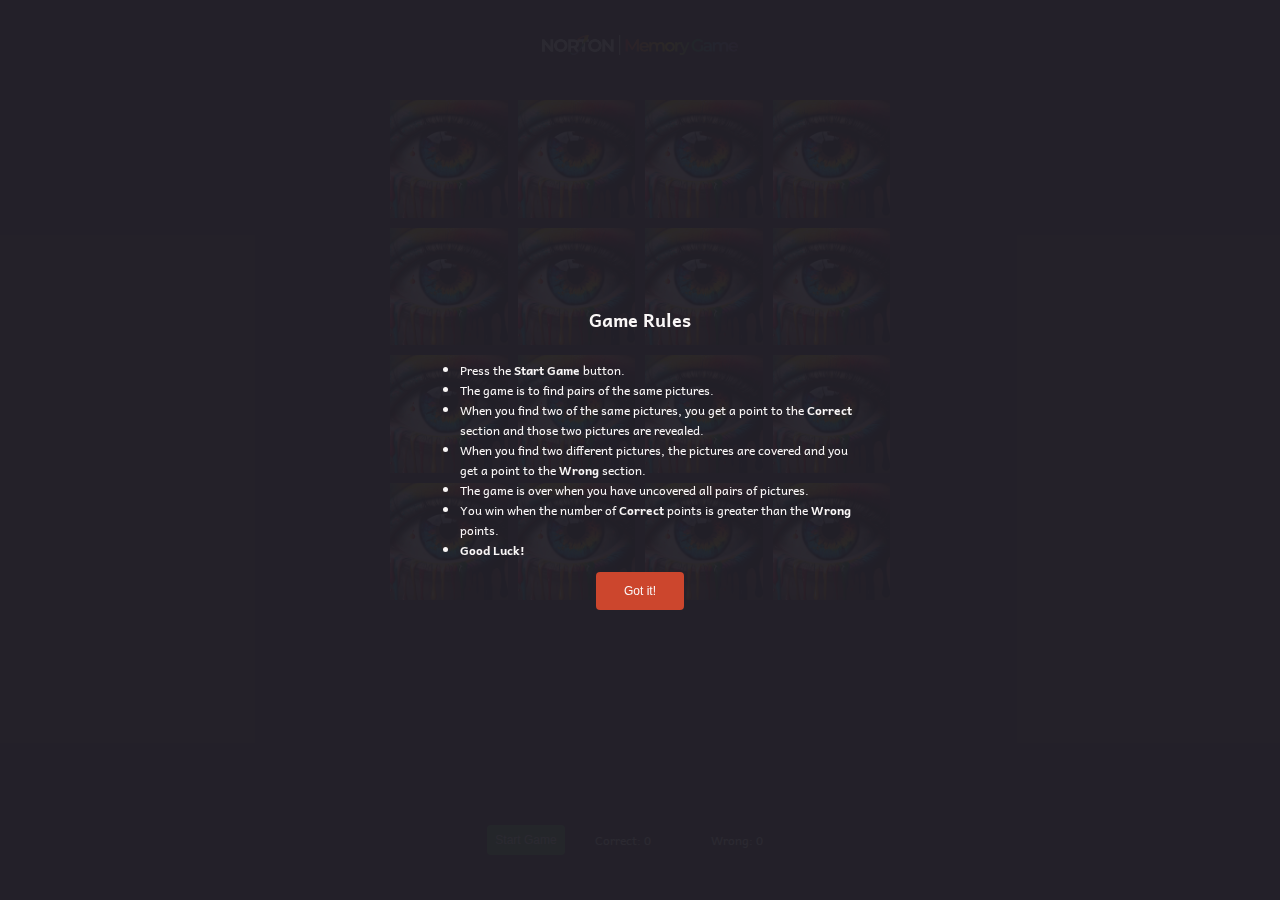
==== commit 66f5f548: "Fix responsivness on all mobile deveices both portrait and landscape mode, added header, main, foote" ====
--- a/index.html
+++ b/index.html
@@ -33,11 +33,29 @@
     />
 
     <!-- Favicons and Touch Icons -->
-    <link rel="apple-touch-icon" sizes="180x180" href="apple-touch-icon.png" />
-    <link rel="icon" type="image/png" sizes="32x32" href="favicon-32x32.png" />
-    <link rel="icon" type="image/png" sizes="16x16" href="favicon-16x16.png" />
-    <link rel="manifest" href="site.webmanifest" />
-    <link rel="mask-icon" href="safari-pinned-tab.svg" color="#5bbad5" />
+    <link
+      rel="apple-touch-icon"
+      sizes="180x180"
+      href="assets/images/favicon/apple-touch-icon.png"
+    />
+    <link
+      rel="icon"
+      type="image/png"
+      sizes="32x32"
+      href="assets/images/favicon/favicon-32x32.png"
+    />
+    <link
+      rel="icon"
+      type="image/png"
+      sizes="16x16"
+      href="assets/images/favicon/favicon-16x16.png"
+    />
+    <link rel="manifest" href="assets/images/favicon/site.webmanifest" />
+    <link
+      rel="mask-icon"
+      href="assets/images/favicon/safari-pinned-tab.svg"
+      color="#5bbad5"
+    />
 
     <!-- Meta for Microsoft and Theme Color -->
     <meta name="msapplication-TileColor" content="#da532c" />
@@ -60,61 +78,26 @@
       />
     </header>
 
-    <!-- Game Rules Modal -->
-    <div class="modal-overlay" id="rulesModal">
-      <div class="modal-content">
-        <h2>Game Rules</h2>
-        <ul>
-          <!-- Listing the Game Rules -->
-          <li>Press the <b>Start Game</b> button.</li>
-          <li>The game is to find pairs of the same pictures.</li>
-          <li>
-            When you find two of the same pictures, you get a point to the
-            <b>Correct</b> section and those two pictures are revealed.
-          </li>
-          <li>
-            When you find two different pictures, the pictures are covered and
-            you get a point to the <b>Wrong</b> section.
-          </li>
-          <li>
-            The game is over when you have uncovered all pairs of pictures.
-          </li>
-          <li>
-            You win when the number of <b>Correct</b> points is greater than the
-            <b>Wrong</b> points.
-          </li>
-          <li>
-            <b>Good Luck!</b>
-          </li>
-        </ul>
-        <!-- Close Modal Button -->
-        <button id="closeModalBtn">Got it!</button>
-      </div>
-    </div>
-
     <!-- Main Game Section -->
     <main>
       <!-- Memory Card Game Section -->
       <div class="game-section">
-        <div class="all-section">
-          <div class="game-container">
-            <!-- Individual Card Structure -->
-            <div class="game-card">
-              <div class="card-front">
-                <img
-                  class="default-image"
-                  src="assets/images/rainbow-eye-with-rainbow-painted-it-square-webp.webp"
-                  alt="Default Artwork"
-                />
-                <img
-                  class="hidden-image"
-                  src="assets/images/0cc6715349634744a8f63f3b73a48f05.webp"
-                  alt="Artwork 1"
-                />
-              </div>
-              <div class="card-back"></div>
-            
-            
+        <div class="game-container">
+          <!-- Individual Card Structure -->
+          <div class="game-card">
+            <div class="card-front">
+              <img
+                class="default-image"
+                src="assets/images/rainbow-eye-with-rainbow-painted-it-square-webp.webp"
+                alt="Default Artwork"
+              />
+              <img
+                class="hidden-image"
+                src="assets/images/0cc6715349634744a8f63f3b73a48f05.webp"
+                alt="Artwork 1"
+              />
+            </div>
+            <div class="card-back"></div>
           </div>
           <div class="game-card">
             <div class="card-front">
@@ -343,7 +326,12 @@
           </div>
         </div>
       </div>
-
+    </main>
+
+    <!-- Footer & Other Sections (if available) would follow -->
+
+    <!-- Scripts (if available) would be placed before the closing body tag -->
+    <footer>
       <!-- Start Game Button Section -->
       <div class="button-section">
         <div class="all-section">
@@ -358,14 +346,38 @@
           </div>
         </div>
       </div>
-    </main>
-
-    <!-- Footer & Other Sections (if available) would follow -->
-
-    <!-- Scripts (if available) would be placed before the closing body tag -->
-    <footer>
-      <p>© 2023 Stable Diffusion Memory Quiz</p>
     </footer>
     <script src="assets/js/script.js"></script>
+    <!-- Game Rules Modal -->
+    <div class="modal-overlay" id="rulesModal">
+      <div class="modal-content">
+        <h2>Game Rules</h2>
+        <ul>
+          <!-- Listing the Game Rules -->
+          <li>Press the <b>Start Game</b> button.</li>
+          <li>The game is to find pairs of the same pictures.</li>
+          <li>
+            When you find two of the same pictures, you get a point to the
+            <b>Correct</b> section and those two pictures are revealed.
+          </li>
+          <li>
+            When you find two different pictures, the pictures are covered and
+            you get a point to the <b>Wrong</b> section.
+          </li>
+          <li>
+            The game is over when you have uncovered all pairs of pictures.
+          </li>
+          <li>
+            You win when the number of <b>Correct</b> points is greater than the
+            <b>Wrong</b> points.
+          </li>
+          <li>
+            <b>Good Luck!</b>
+          </li>
+        </ul>
+        <!-- Close Modal Button -->
+        <button id="closeModalBtn">Got it!</button>
+      </div>
+    </div>
   </body>
 </html>
--- a/assets/css/style.css
+++ b/assets/css/style.css
@@ -8,59 +8,88 @@
     --dark-shades-color: #332d35;
     --dark-accent-color: #988b8e;
     --title-font-family: 'Bangers', cursive;
-    --header-font-family: 'Fira Sans Condensed',
-        sans-serif;
+    --header-font-family: 'Fira Sans Condensed', sans-serif;
     --main-font-family: 'Andika', sans-serif;
 }
 
-/* Basic styling for the body of the site */
-body {
+/* Global styles */
+body,
+html {
     font-family: var(--main-font-family);
     margin: 0;
     padding: 0;
     background: var(--dark-shades-color);
     color: var(--light-shades-color);
-    min-height: 100vh;
     overflow: hidden;
-
-}
-
-/* Styling for the header section */
+}
+
+/* Header and Footer Styles */
+header,
+footer {
+    height: 10vh;
+    text-align: center;
+    background: var(--dark-shades-color);
+    color: var(--light-shades-color);
+}
+
 header {
     display: flex;
     justify-content: center;
     align-items: center;
-    height: 100px;
-}
-
-/* Logo styling */
-.logo {
-    max-height: 50px;
-    width: auto;
-    /* This ensures that the aspect ratio of the image is maintained */
-    display: block;
-    /* Removes the default space below an inline image */
-}
-
-/* Styling for container of all sections */
-.all-section {
-    display: flex;
-    justify-content: center;
-    align-items: center;
-}
-
-/* Styles for game-container */
+}
+
+footer {
+    position: absolute;
+    /* Added this to position footer at the bottom */
+    width: 100%;
+    /* Set width to 100% to cover full screen width */
+    font-size: 12px;
+}
+
+/* Main Content Styles */
+main {
+    height: 80vh;
+    overflow: hidden;
+}
+
+.game-section,
+.button-section,
+.score-board {
+    display: flex;
+    justify-content: center;
+    align-items: center;
+}
+
+.game-section {
+    min-height: 50%;
+}
+
+.button-section {
+    justify-content: center;
+    max-width: 400px;
+    margin: 0 auto;
+}
+
+.score-board {
+    justify-content: space-between;
+    margin: 20px 0;
+}
+
+.score-board p {
+    margin: 0 30px;
+}
+
+/* Game Styles */
 .game-container {
     width: 100%;
-    max-width: 600px;
+    max-width: 500px;
+    height: 100%;
     display: grid;
     grid-template-columns: repeat(4, 1fr);
     grid-gap: 10px;
     margin: 10px;
-
-}
-
-/* Styles for game-card */
+}
+
 .game-card {
     position: relative;
     overflow: hidden;
@@ -69,7 +98,6 @@
     cursor: pointer;
 }
 
-/* Styles for the front of the card with an image */
 .card-front img {
     position: absolute;
     top: 0;
@@ -79,12 +107,10 @@
     object-fit: cover;
 }
 
-/* Styles to hide the image */
 .hidden-image {
     display: none;
 }
 
-/* Styles for the front and back of the card */
 .card-front {
     background: #333;
 }
@@ -93,61 +119,38 @@
     background: #4a90e2;
 }
 
-/* Styles for the start-button */
-.start-button {
+/* Buttons and Interactions */
+.start-button,
+#closeModalBtn {
     background-color: #4CAF50;
     border: none;
     color: var(--light-shades-color);
-    padding: 15px 32px;
+    padding: 8px;
     text-align: center;
     text-decoration: none;
     display: inline-block;
-    font-size: 16px;
-    margin-top: 20px;
+    font-size: 12px;
     border-radius: 4px;
     transition-duration: 0.4s;
 }
 
-/* Hover effect for the start-button */
-.start-button:hover {
+.start-button:hover,
+#closeModalBtn:hover {
     background-color: var(--light-shades-color);
     color: var(--dark-shades-color);
 }
 
-/* Styling for the score-board section */
-.score-board {
-    display: flex;
-    justify-content: space-between;
-    margin: 20px 0;
-}
-
-.score-board p {
-    margin: 0 30px;
-}
-
-/* Styling for the footer */
-footer {
-    background: var(--dark-shades-color);
-    color: var(--light-shades-color);
-    text-align: center;
-    padding: 0;
-    position: fixed;
-    left: 0;
-    right: 0;
-    /* Explicitly setting the right position */
-    bottom: 0;
-    width: 100%;
-    box-sizing: border-box;
-    font-size: 12px;
-}
-
-/* Styles for the modal with instructions */
+#closeModalBtn {
+    background-color: var(--main-brand-color);
+    padding: 12px 28px;
+}
+
 .modal-overlay {
     position: fixed;
     top: 0;
     left: 0;
     width: 100%;
-    height: 100%;
+    height: 100vh;
     background-color: rgba(35, 33, 41, 0.8);
     display: flex;
     justify-content: center;
@@ -156,9 +159,9 @@
     visibility: hidden;
     opacity: 0;
     transition: opacity 0.3s;
-}
-
-/* Styles for the content inside the modal */
+
+}
+
 .modal-content {
     background-color: rgba(35, 33, 41, 0.8);
     padding: 20px;
@@ -169,7 +172,7 @@
     text-decoration: none;
     color: var(--light-shades-color);
     font-family: var(--main-font-family);
-    font-size: 14px;
+    font-size: 12px;
     display: flex;
     flex-direction: column;
     align-items: center;
@@ -179,313 +182,56 @@
 
 .modal-content ul {
     align-self: center;
-    /* Overrides the parent align-items to start at the left */
     max-width: 400px;
 }
 
-/* Styles for the close button in the modal */
-#closeModalBtn {
-    margin-top: 20px;
-    padding: 10px 15px;
-    border: none;
-    background-color: var(--main-brand-color);
-    color: var(--light-shades-color);
-    border-radius: 4px;
-    cursor: pointer;
-    border: none;
-    padding: 12px 28px;
-    text-align: center;
-    text-decoration: none;
-    display: inline-block;
-    font-size: 12px;
-    transition-duration: 0.4s;
-}
-
-#closeModalBtn:hover {
-    background-color: var(--light-shades-color);
-    color: var(--main-brand-color);
+.logo {
+    max-height: 20px;
+    width: auto;
+    display: block;
 }
 
 /* Media queries */
 
+/* Media query for landscape mode on mobile devices up to 1024px */
+@media only screen and (max-width: 1024px) and (orientation: landscape) {
+
+    /* Game section modification */
+    .game-container {
+        grid-template-columns: repeat(8, 1fr);
+        /* Changed from 4 to 8 columns */
+        grid-gap: 5px;
+        /* Reduced gap for smaller screens */
+    }
+
+    footer {
+        position: fixed;
+        left: 0;
+        bottom: 20px;
+    }
+}
+
 /* 
-  ##Device = Desktops
-  ##Screen = 1281px to higher resolution desktops
+  ##Device = Few of the Smartphones Mobiles (Portrait)
+  ##Screen = B/w Up to 319px
 */
 
-@media (min-width: 1281px) {
+@media (max-width: 319px) {
+
+    .score-board {
+        margin: 10px 0;
+    }
+
+    .score-board p {
+        margin: 0 15px;
+        font-size: 10px;
+    }
 
     .modal-content {
-        font-size: 16px;
-    }
-}
-
-/* 
-  ##Device = Laptops, Desktops
-  ##Screen = B/w 1025px to 1280px
-*/
-
-@media (min-width: 1025px) and (max-width: 1280px) {
-
-    .modal-content {
-        font-size: 16px;
-    }
-}
-
-/* 
-  ##Device = Tablets, Ipads (portrait)
-  ##Screen = B/w 768px to 1024px
-*/
-
-@media (min-width: 768px) and (max-width: 1024px) {}
-
-/* 
-  ##Device = Tablets, Ipads (landscape)
-  ##Screen = B/w 768px to 1024px
-*/
-
-@media (min-width: 768px) and (max-width: 1024px) and (orientation: landscape) {
-    body {
-        overflow: auto;
-        /* allow scrolling in landscape */
-    }
-
-    .logo {
-        max-height: 30px;
-    }
-
-    main {
-        display: flex;
-        flex-direction: row;
-        height: 100vh;
-        overflow: hidden;
-    }
-
-    .game-section {
-        flex: 3;
-        overflow: hidden;
-    }
-
-    .button-section {
-        flex: 1;
-        display: flex;
-        flex-direction: column;
-        justify-content: center;
-        align-items: center;
-    }
-
-    .game-container {
-        width: 100%;
-        display: grid;
-        grid-template-columns: repeat(4, 1fr);
-        grid-template-rows: repeat(4, 1fr);
-        /* Add this line for 4 rows */
-        grid-gap: 10px;
-        margin: 10px;
-        overflow: hidden;
-    }
-
-    .game-card img {
-        max-width: 100%;
-        max-height: 100%;
-        object-fit: cover;
-        /* Adjusts the size of the image within its box */
-    }
-
-    .modal-content {
-        font-size: 11px;
-    }
-}
-
-/* iPhone X / iPhone 12 Pro*/
-@media screen and (max-width: 900px) and (min-width: 811px) and (orientation: landscape) {
-    body {
-        overflow: auto;
-        /* allow scrolling in landscape */
-    }
-
-    .logo {
-        max-height: 30px;
-    }
-
-    main {
-        display: flex;
-        flex-direction: row;
-        height: 100vh;
-        overflow: hidden;
-    }
-
-    .game-section {
-        flex: 3;
-        overflow: hidden;
-    }
-
-    .button-section {
-        flex: 1;
-        display: flex;
-        flex-direction: column;
-        justify-content: center;
-        align-items: center;
-    }
-
-    .game-container {
-        width: 52%;
-        display: grid;
-        grid-template-columns: repeat(4, 1fr);
-        grid-template-rows: repeat(4, 1fr);
-        /* Add this line for 4 rows */
-        grid-gap: 10px;
-        margin: 10px;
-        overflow: hidden;
-    }
-
-    .game-card img {
-        max-width: 100%;
-        max-height: 100%;
-        object-fit: cover;
-        /* Adjusts the size of the image within its box */
-    }
-
-    .modal-content {
-        font-size: 11px;
-    }
-}
-
-/* iPad Air*/
-@media screen and (max-width: 1181px) and (min-width: 1179px) and (orientation: landscape) {
-    body {
-        overflow: auto;
-        /* allow scrolling in landscape */
-    }
-
-    .logo {
-        max-height: 30px;
-    }
-
-    main {
-        display: flex;
-        flex-direction: row;
-        height: 100vh;
-        overflow: hidden;
-    }
-
-    .game-section {
-        flex: 3;
-        overflow: hidden;
-    }
-
-    .button-section {
-        flex: 1;
-        display: flex;
-        flex-direction: column;
-        justify-content: center;
-        align-items: center;
-    }
-
-    .game-container {
-        width: 100%;
-        display: grid;
-        grid-template-columns: repeat(4, 1fr);
-        grid-template-rows: repeat(4, 1fr);
-        /* Add this line for 4 rows */
-        grid-gap: 10px;
-        margin: 10px;
-        overflow: hidden;
-    }
-
-    .game-card img {
-        max-width: 100%;
-        max-height: 100%;
-        object-fit: cover;
-        /* Adjusts the size of the image within its box */
-    }
-
-    .modal-content {
-        font-size: 11px;
-    }
-}
-
-/* 
-  ##Device = Low Resolution Tablets, Mobiles (Landscape)
-  ##Screen = B/w 481px to 767px
-*/
-
-@media (min-width: 481px) and (max-width: 768px) and (orientation: landscape) {
-    body {
-        overflow: auto;
-        /* allow scrolling in landscape */
-    }
-
-    .logo {
-        max-height: 30px;
-    }
-
-    main {
-        display: flex;
-        flex-direction: row;
-        height: 100vh;
-        overflow: hidden;
-    }
-
-    .game-section {
-        flex: 3;
-        overflow: hidden;
-    }
-
-    .button-section {
-        flex: 1;
-        display: flex;
-        flex-direction: column;
-        justify-content: center;
-        align-items: center;
-    }
-
-    .game-container {
-        width: 70%;
-        display: grid;
-        grid-template-columns: repeat(4, 1fr);
-        grid-template-rows: repeat(4, 1fr);
-        /* Add this line for 4 rows */
-        grid-gap: 10px;
-        margin: 10px;
-        overflow: hidden;
-    }
-
-    .game-card img {
-        max-width: 100%;
-        max-height: 100%;
-        object-fit: cover;
-        /* Adjusts the size of the image within its box */
-    }
-
-    .modal-content {
-        font-size: 11px;
-    }
-}
-
-/* 
-  ##Device = Most of the Smartphones Mobiles (Portrait)
-  ##Screen = B/w 320px to 479px*/
-
-
-
-@media (min-width: 320px) and (max-width: 480px) {
-    header {
-        display: flex;
-        justify-content: center;
-        /* Center horizontally */
-        align-items: center;
-        /* Center vertically */
-        height: 50px;
-        /* You can adjust this value */
-        margin-top: 20px;
-    }
-
-    .logo {
-        max-height: 30px;
-    }
-
-    .modal-content {
-        font-size: 12px;
+        font-size: 8px;
+    }
+
+    #closeModalBtn {
+        padding: 6px 14px;
     }
 }